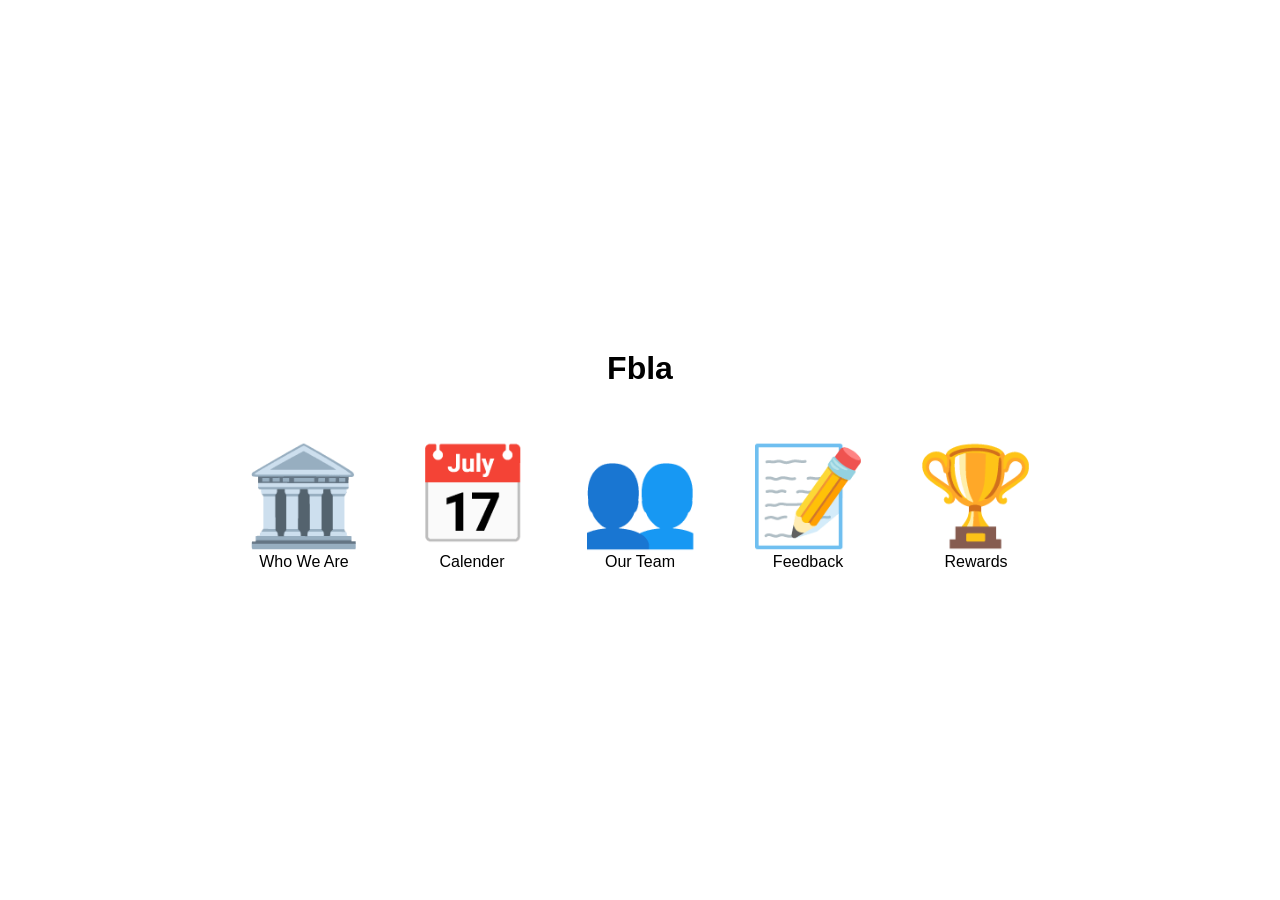
==== index.html @ 7d2c8a55 "Add per-page visibility toggles to the Home Page editor Each home page tile (Who We Are, Calendar, O" ====
<!doctype html>
<html lang="en">
<head>
<meta charset="utf-8">
<title>Club Site</title>
<link rel="icon" href="data:image/svg+xml,<svg xmlns=%22http://www.w3.org/2000/svg%22 viewBox=%220 0 100 100%22><text y=%22.9em%22 font-size=%2290%22>%F0%9F%91%A5</text></svg>">
<style>
  body { display: flex; flex-direction: column; align-items: center; justify-content: center; gap: 2rem; height: 100vh; margin: 0; font-family: sans-serif; }
  .links { display: flex; flex-wrap: wrap; align-items: center; justify-content: center; gap: 3rem; }
  a { text-decoration: none; text-align: center; color: inherit; }
  .icon { display: block; font-size: 6rem; }
</style>
</head>
<body>
  <h1 id="site-title">Club Site</h1>
  <div class="links">
    <a data-page="who-we-are" href="who-we-are/index.html"><span class="icon">🏛️</span>Who We Are</a>
    <a data-page="calender" href="calender/index.html"><span class="icon">📅</span>Calender</a>
    <a data-page="about" href="about/index.html"><span class="icon">👥</span>Our Team</a>
    <a data-page="feedback" href="https://docs.google.com/forms/d/e/1FAIpQLScT0h3Ph6hrFQA-VgD-CpNsoy3BcX07mN5oRUob7Sc38rM9gg/viewform?usp=publish-editor" target="_blank" rel="noopener"><span class="icon">📝</span>Feedback</a>
    <a data-page="rewards" href="rewards/index.html"><span class="icon">🏆</span>Rewards</a>
  </div>
  <script>
    fetch("site.json").then((r) => r.json()).then((site) => {
      if (site.title) {
        document.title = site.title;
        document.getElementById("site-title").textContent = site.title;
      }
      if (site.showIcons === false) {
        document.querySelectorAll(".icon").forEach((el) => el.style.display = "none");
      }
      const hidden = {
        "who-we-are": site.hideWhoWeAre,
        "calender": site.hideCalender,
        "about": site.hideAbout,
        "rewards": site.hideRewards,
        "feedback": site.hideFeedback,
      };
      for (const [page, isHidden] of Object.entries(hidden)) {
        if (!isHidden) continue;
        const tile = document.querySelector(`.links a[data-page="${page}"]`);
        if (tile) tile.style.display = "none";
      }
    }).catch(() => {}); // keep the hardcoded defaults above if this fails
  </script>
</body>
</html>
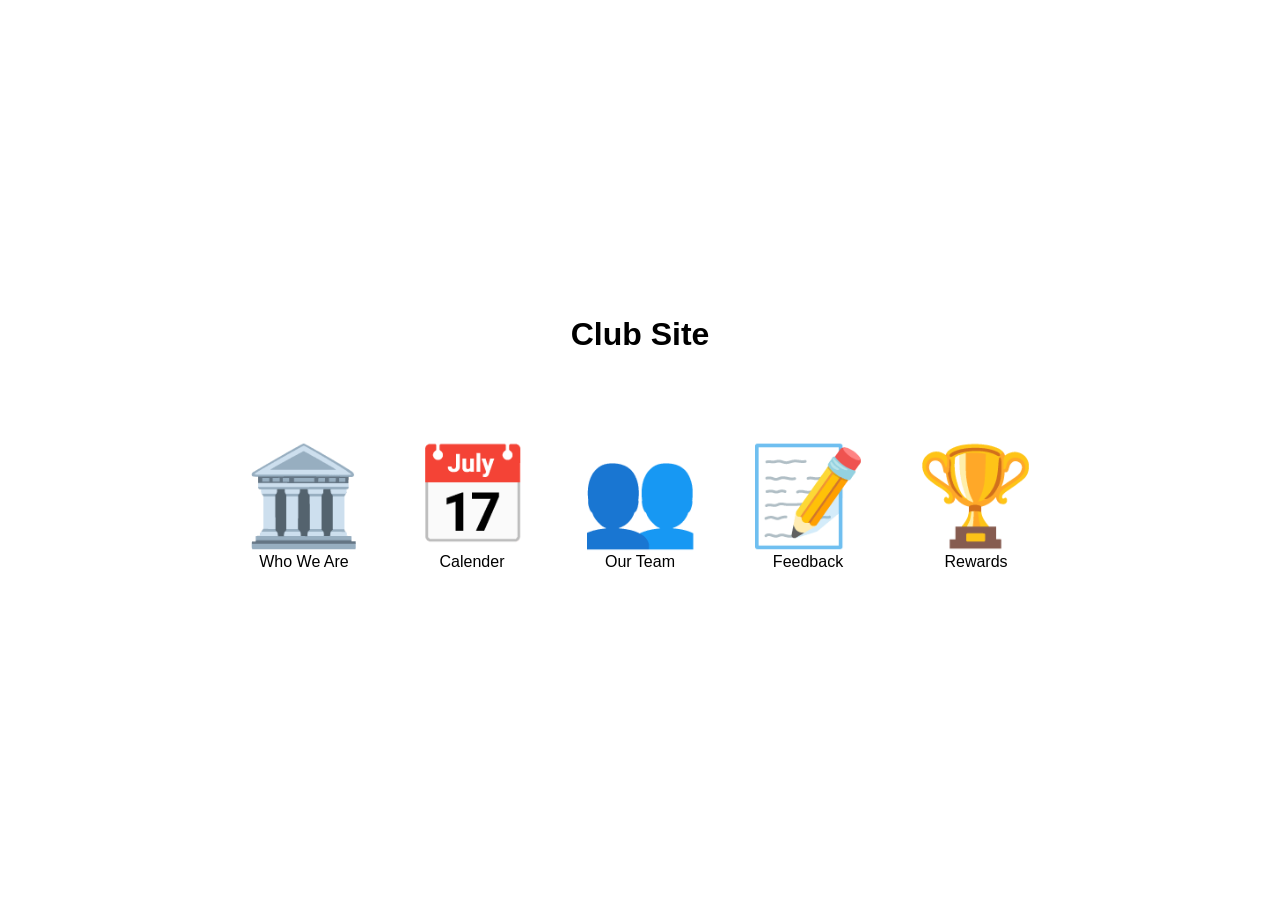
==== commit 9651b2e8: "Add home page logo and a colored options box site.json gains four keys: logo (image path/URL shown a" ====
--- a/index.html
+++ b/index.html
@@ -5,13 +5,17 @@
 <title>Club Site</title>
 <link rel="icon" href="data:image/svg+xml,<svg xmlns=%22http://www.w3.org/2000/svg%22 viewBox=%220 0 100 100%22><text y=%22.9em%22 font-size=%2290%22>%F0%9F%91%A5</text></svg>">
 <style>
-  body { display: flex; flex-direction: column; align-items: center; justify-content: center; gap: 2rem; height: 100vh; margin: 0; font-family: sans-serif; }
-  .links { display: flex; flex-wrap: wrap; align-items: center; justify-content: center; gap: 3rem; }
+  body { display: flex; flex-direction: column; align-items: center; justify-content: center; gap: 2rem; min-height: 100vh; margin: 0; padding: 2rem 1rem; box-sizing: border-box; font-family: sans-serif; }
+  /* The border is transparent and the colors unset until site.json turns the box
+     on, so an untouched site looks exactly as it did before. */
+  .links { display: flex; flex-wrap: wrap; align-items: center; justify-content: center; gap: 3rem; padding: 2rem; border: 2px solid transparent; border-radius: 12px; }
   a { text-decoration: none; text-align: center; color: inherit; }
   .icon { display: block; font-size: 6rem; }
+  #site-logo { max-width: min(100%, 18rem); max-height: 9rem; }
 </style>
 </head>
 <body>
+  <img id="site-logo" alt="" hidden>
   <h1 id="site-title">Club Site</h1>
   <div class="links">
     <a data-page="who-we-are" href="who-we-are/index.html"><span class="icon">🏛️</span>Who We Are</a>
@@ -29,6 +33,19 @@
       if (site.showIcons === false) {
         document.querySelectorAll(".icon").forEach((el) => el.style.display = "none");
       }
+      if (site.logo) {
+        const logo = document.getElementById("site-logo");
+        logo.src = site.logo;
+        logo.hidden = false;
+      }
+      if (site.showLinksBox) {
+        // Set the longhand properties, not the `background`/`border` shorthands, so a
+        // hand-edited site.json can only ever supply a color here — anything else the
+        // CSSOM just drops.
+        const links = document.querySelector(".links");
+        if (site.linksBackground) links.style.backgroundColor = site.linksBackground;
+        if (site.linksBorder) links.style.borderColor = site.linksBorder;
+      }
       const hidden = {
         "who-we-are": site.hideWhoWeAre,
         "calender": site.hideCalender,
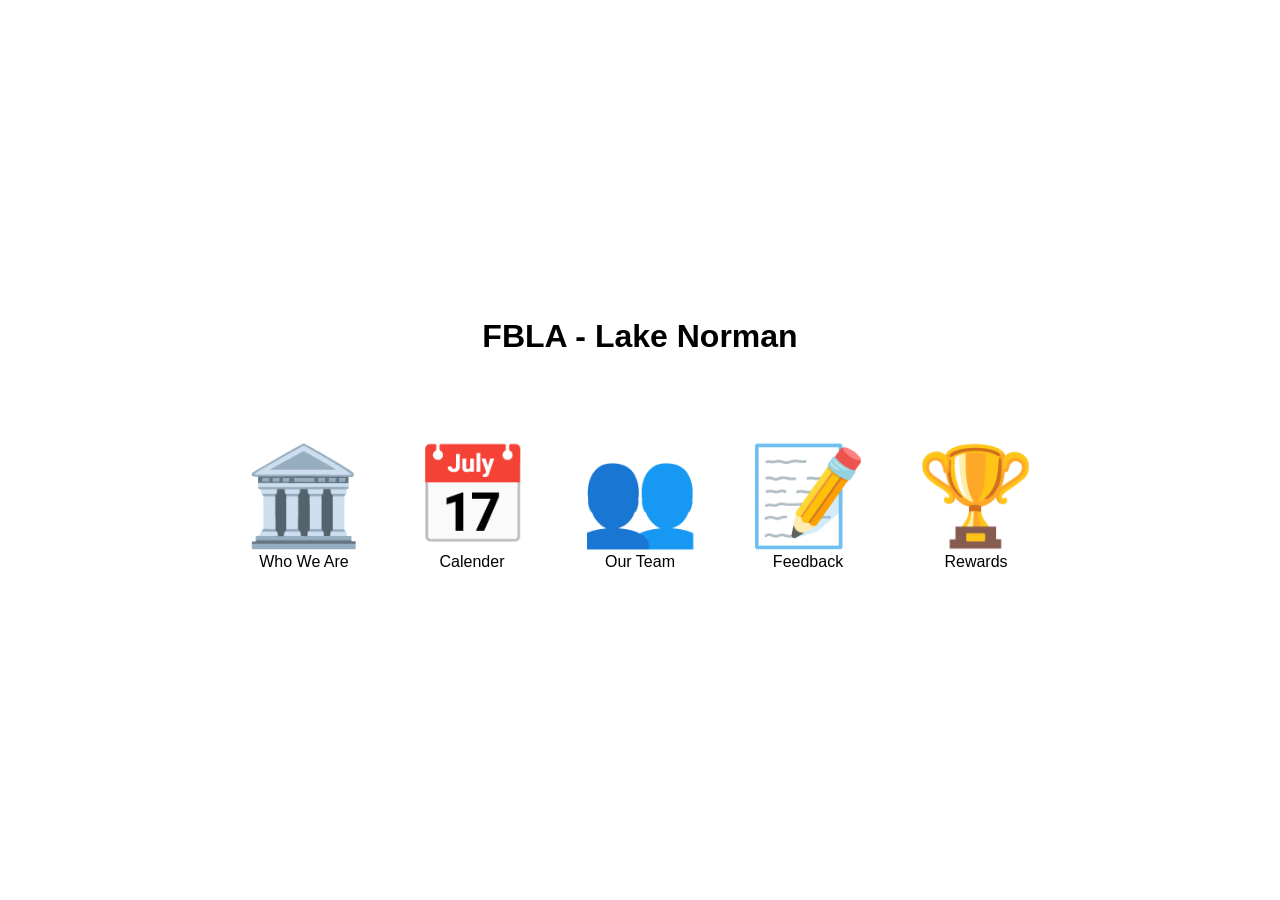
==== commit 723a2e41: "Swap options box border for a page background color, add text color Drops the border around the home" ====
--- a/index.html
+++ b/index.html
@@ -6,9 +6,9 @@
 <link rel="icon" href="data:image/svg+xml,<svg xmlns=%22http://www.w3.org/2000/svg%22 viewBox=%220 0 100 100%22><text y=%22.9em%22 font-size=%2290%22>%F0%9F%91%A5</text></svg>">
 <style>
   body { display: flex; flex-direction: column; align-items: center; justify-content: center; gap: 2rem; min-height: 100vh; margin: 0; padding: 2rem 1rem; box-sizing: border-box; font-family: sans-serif; }
-  /* The border is transparent and the colors unset until site.json turns the box
-     on, so an untouched site looks exactly as it did before. */
-  .links { display: flex; flex-wrap: wrap; align-items: center; justify-content: center; gap: 3rem; padding: 2rem; border: 2px solid transparent; border-radius: 12px; }
+  /* No background until site.json turns customColors on, so an untouched site
+     looks exactly as it did before. */
+  .links { display: flex; flex-wrap: wrap; align-items: center; justify-content: center; gap: 3rem; padding: 2rem; border-radius: 12px; }
   a { text-decoration: none; text-align: center; color: inherit; }
   .icon { display: block; font-size: 6rem; }
   #site-logo { max-width: min(100%, 18rem); max-height: 9rem; }
@@ -38,13 +38,13 @@
         logo.src = site.logo;
         logo.hidden = false;
       }
-      if (site.showLinksBox) {
-        // Set the longhand properties, not the `background`/`border` shorthands, so a
+      if (site.customColors) {
+        // Set the longhand properties, not the `background` shorthand, so a
         // hand-edited site.json can only ever supply a color here — anything else the
         // CSSOM just drops.
-        const links = document.querySelector(".links");
-        if (site.linksBackground) links.style.backgroundColor = site.linksBackground;
-        if (site.linksBorder) links.style.borderColor = site.linksBorder;
+        if (site.pageBackground) document.body.style.backgroundColor = site.pageBackground;
+        if (site.linksBackground) document.querySelector(".links").style.backgroundColor = site.linksBackground;
+        if (site.textColor) document.body.style.color = site.textColor;
       }
       const hidden = {
         "who-we-are": site.hideWhoWeAre,
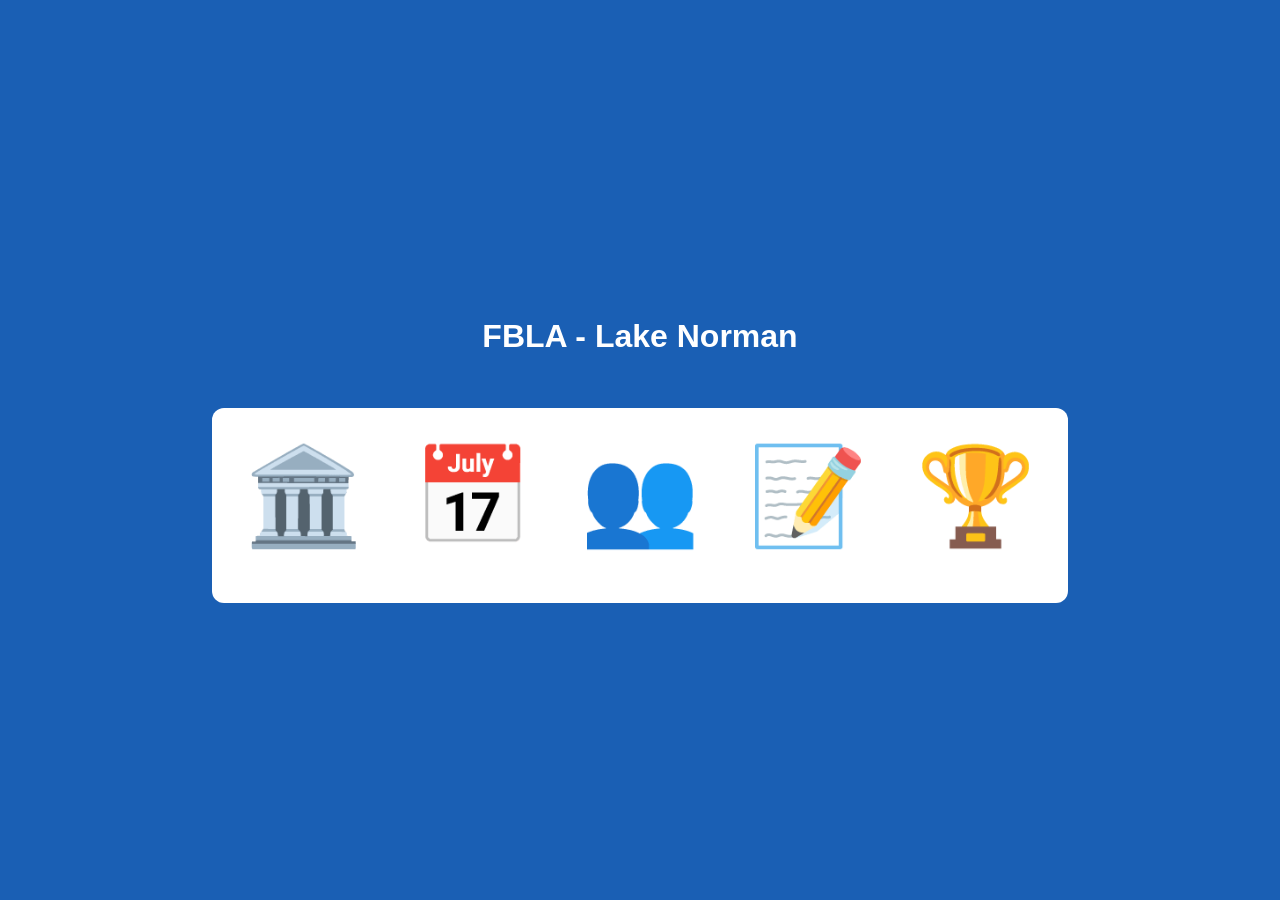
==== commit 4ef454de: "Allow a custom image per home page option instead of the default emoji Each tile gets an optional ic" ====
--- a/index.html
+++ b/index.html
@@ -11,6 +11,9 @@
   .links { display: flex; flex-wrap: wrap; align-items: center; justify-content: center; gap: 3rem; padding: 2rem; border-radius: 12px; }
   a { text-decoration: none; text-align: center; color: inherit; }
   .icon { display: block; font-size: 6rem; }
+  /* A custom icon image starts hidden — JS only shows it once site.json supplies a
+     path, so an unset <img> never renders as a broken-image glyph. */
+  img.icon { display: none; width: 6rem; height: 6rem; object-fit: contain; }
   #site-logo { max-width: min(100%, 18rem); max-height: 9rem; }
 </style>
 </head>
@@ -18,11 +21,11 @@
   <img id="site-logo" alt="" hidden>
   <h1 id="site-title">Club Site</h1>
   <div class="links">
-    <a data-page="who-we-are" href="who-we-are/index.html"><span class="icon">🏛️</span>Who We Are</a>
-    <a data-page="calender" href="calender/index.html"><span class="icon">📅</span>Calender</a>
-    <a data-page="about" href="about/index.html"><span class="icon">👥</span>Our Team</a>
-    <a data-page="feedback" href="https://docs.google.com/forms/d/e/1FAIpQLScT0h3Ph6hrFQA-VgD-CpNsoy3BcX07mN5oRUob7Sc38rM9gg/viewform?usp=publish-editor" target="_blank" rel="noopener"><span class="icon">📝</span>Feedback</a>
-    <a data-page="rewards" href="rewards/index.html"><span class="icon">🏆</span>Rewards</a>
+    <a data-page="who-we-are" href="who-we-are/index.html"><span class="icon">🏛️</span><img class="icon" alt="">Who We Are</a>
+    <a data-page="calender" href="calender/index.html"><span class="icon">📅</span><img class="icon" alt="">Calender</a>
+    <a data-page="about" href="about/index.html"><span class="icon">👥</span><img class="icon" alt="">Our Team</a>
+    <a data-page="feedback" href="https://docs.google.com/forms/d/e/1FAIpQLScT0h3Ph6hrFQA-VgD-CpNsoy3BcX07mN5oRUob7Sc38rM9gg/viewform?usp=publish-editor" target="_blank" rel="noopener"><span class="icon">📝</span><img class="icon" alt="">Feedback</a>
+    <a data-page="rewards" href="rewards/index.html"><span class="icon">🏆</span><img class="icon" alt="">Rewards</a>
   </div>
   <script>
     fetch("site.json").then((r) => r.json()).then((site) => {
@@ -30,7 +33,28 @@
         document.title = site.title;
         document.getElementById("site-title").textContent = site.title;
       }
+      const icons = {
+        "who-we-are": site.iconWhoWeAre,
+        "calender": site.iconCalender,
+        "about": site.iconAbout,
+        "rewards": site.iconRewards,
+        "feedback": site.iconFeedback,
+      };
+      for (const [page, src] of Object.entries(icons)) {
+        if (!src) continue;
+        const tile = document.querySelector(`.links a[data-page="${page}"]`);
+        if (!tile) continue;
+        const span = tile.querySelector("span.icon");
+        const img = tile.querySelector("img.icon");
+        if (span) span.style.display = "none";
+        if (img) {
+          img.src = src;
+          img.style.display = "block";
+        }
+      }
       if (site.showIcons === false) {
+        // Runs after the custom-icon swap above so "hide icons" always wins, even
+        // for a tile that just got switched to a custom image.
         document.querySelectorAll(".icon").forEach((el) => el.style.display = "none");
       }
       if (site.logo) {
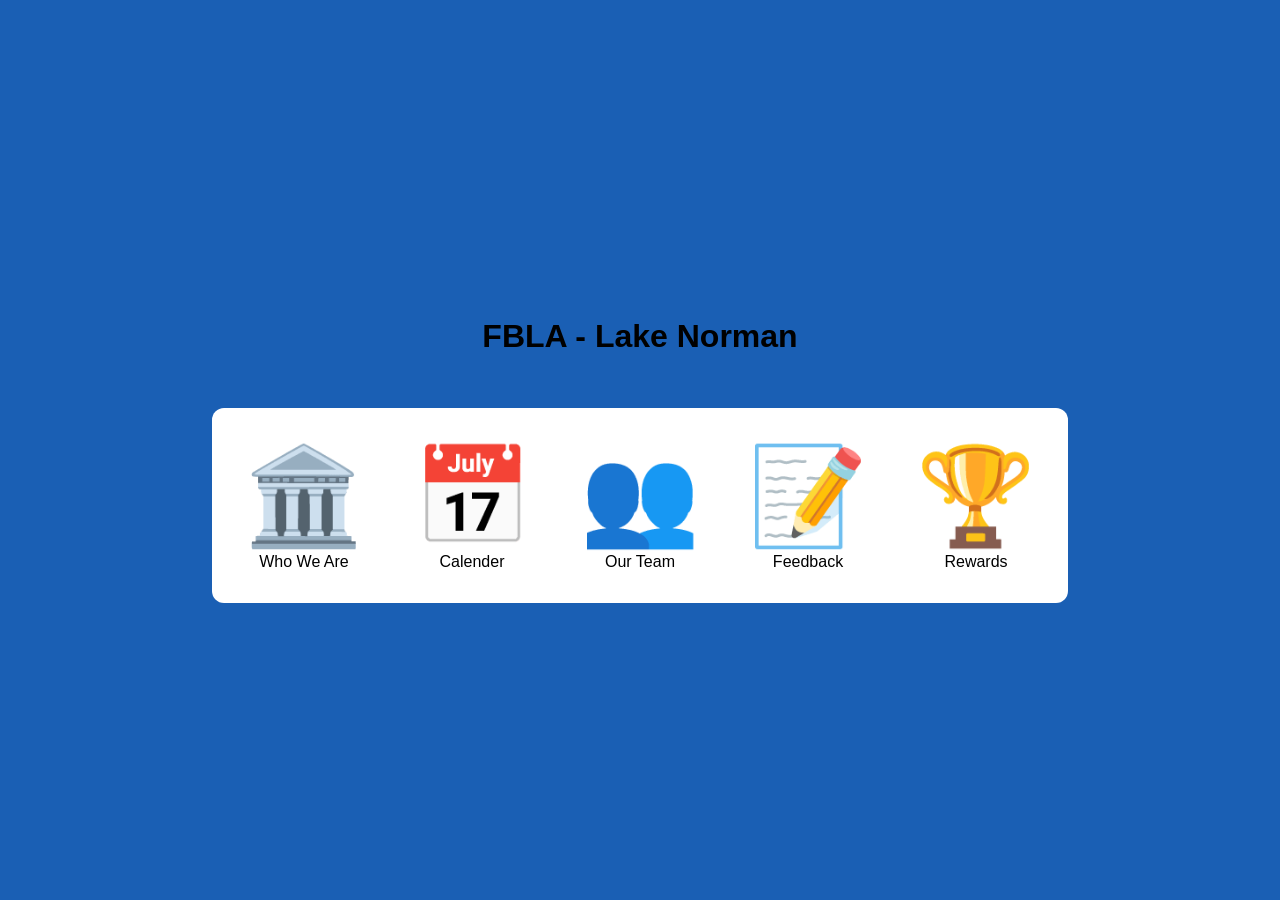
==== commit f45fe745: "Split home page text color into title color and options text color textColor previously set body's c" ====
--- a/index.html
+++ b/index.html
@@ -68,7 +68,10 @@
         // CSSOM just drops.
         if (site.pageBackground) document.body.style.backgroundColor = site.pageBackground;
         if (site.linksBackground) document.querySelector(".links").style.backgroundColor = site.linksBackground;
-        if (site.textColor) document.body.style.color = site.textColor;
+        if (site.titleColor) document.getElementById("site-title").style.color = site.titleColor;
+        if (site.linksTextColor) {
+          document.querySelectorAll(".links a").forEach((a) => a.style.color = site.linksTextColor);
+        }
       }
       const hidden = {
         "who-we-are": site.hideWhoWeAre,
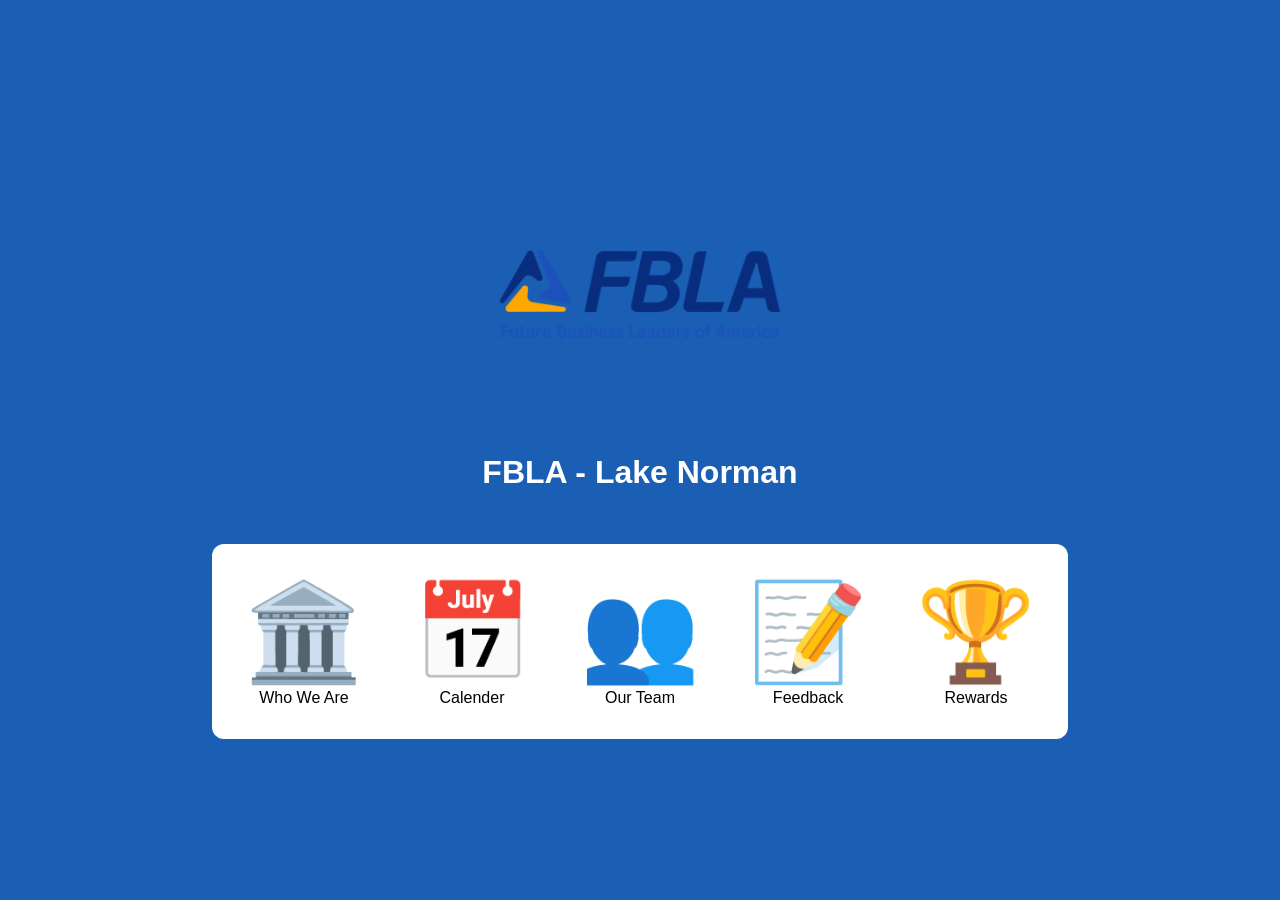
==== commit 4efda2ce: "Make the logo transparent, bigger, and give it an optional background box assets/logo.png: key out t" ====
--- a/index.html
+++ b/index.html
@@ -14,7 +14,9 @@
   /* A custom icon image starts hidden — JS only shows it once site.json supplies a
      path, so an unset <img> never renders as a broken-image glyph. */
   img.icon { display: none; width: 6rem; height: 6rem; object-fit: contain; }
-  #site-logo { max-width: min(100%, 18rem); max-height: 9rem; }
+  /* Padding/radius are invisible until site.json sets a background, matching
+     the same trick used for .links. */
+  #site-logo { max-width: min(100%, 28rem); max-height: 14rem; padding: 0.5rem 1rem; border-radius: 12px; }
 </style>
 </head>
 <body>
@@ -68,6 +70,7 @@
         // CSSOM just drops.
         if (site.pageBackground) document.body.style.backgroundColor = site.pageBackground;
         if (site.linksBackground) document.querySelector(".links").style.backgroundColor = site.linksBackground;
+        if (site.logoBackground) document.getElementById("site-logo").style.backgroundColor = site.logoBackground;
         if (site.titleColor) document.getElementById("site-title").style.color = site.titleColor;
         if (site.linksTextColor) {
           document.querySelectorAll(".links a").forEach((a) => a.style.color = site.linksTextColor);
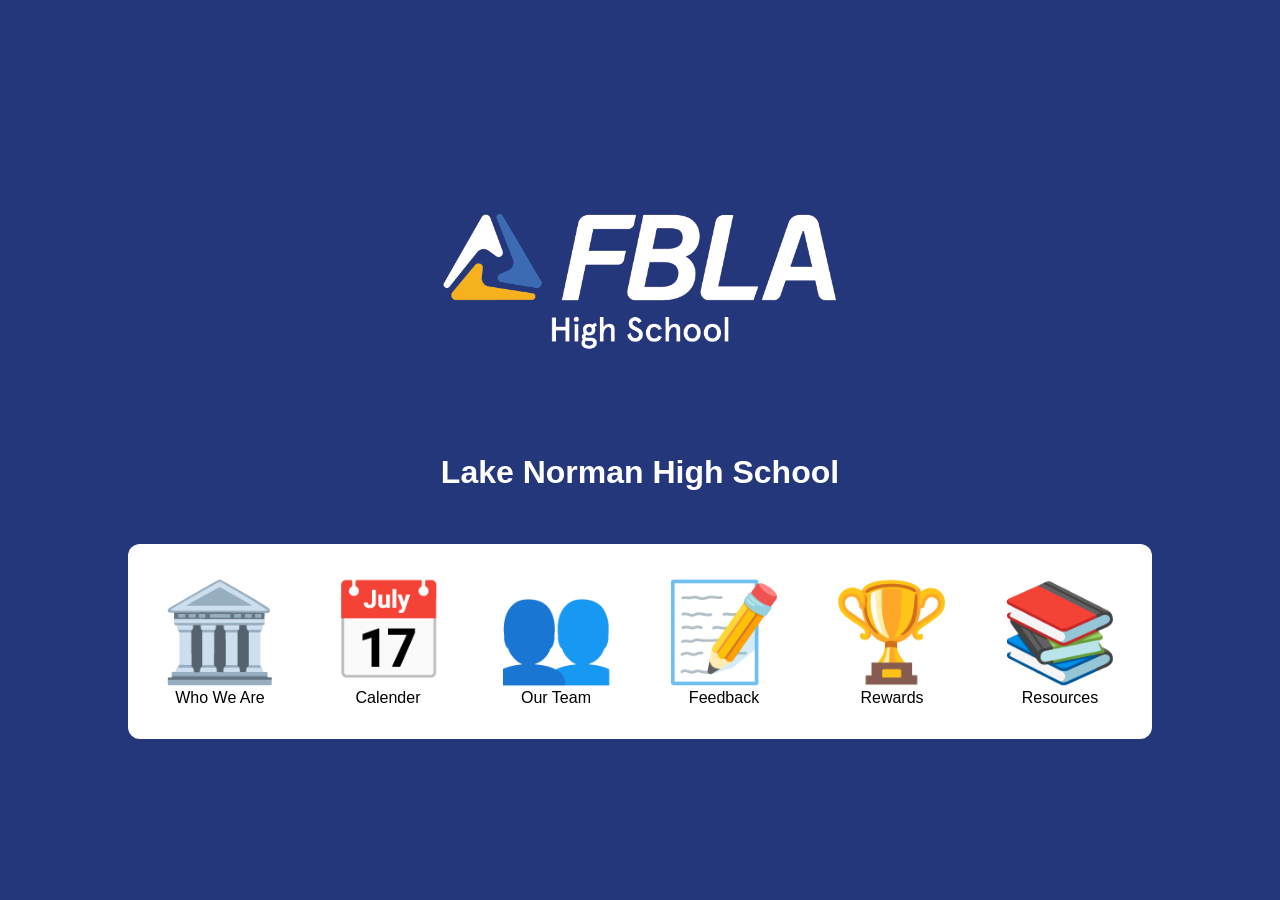
==== commit e4dc95ff: "Add Resources page, custom home page links, and ICLX credit - New resources/ template site (links.js" ====
--- a/index.html
+++ b/index.html
@@ -1,7 +1,9 @@
 <!doctype html>
+<!-- Built with Club-Site, created by ICLX (icecubelabs.xyz) -->
 <html lang="en">
 <head>
 <meta charset="utf-8">
+<meta name="generator" content="Club-Site by ICLX (icecubelabs.xyz)">
 <title>Club Site</title>
 <link rel="icon" href="data:image/svg+xml,<svg xmlns=%22http://www.w3.org/2000/svg%22 viewBox=%220 0 100 100%22><text y=%22.9em%22 font-size=%2290%22>%F0%9F%91%A5</text></svg>">
 <style>
@@ -28,9 +30,48 @@
     <a data-page="about" href="about/index.html"><span class="icon">👥</span><img class="icon" alt="">Our Team</a>
     <a data-page="feedback" href="https://docs.google.com/forms/d/e/1FAIpQLScT0h3Ph6hrFQA-VgD-CpNsoy3BcX07mN5oRUob7Sc38rM9gg/viewform?usp=publish-editor" target="_blank" rel="noopener"><span class="icon">📝</span><img class="icon" alt="">Feedback</a>
     <a data-page="rewards" href="rewards/index.html"><span class="icon">🏆</span><img class="icon" alt="">Rewards</a>
+    <a data-page="resources" href="resources/index.html"><span class="icon">📚</span><img class="icon" alt="">Resources</a>
   </div>
   <script>
-    fetch("site.json").then((r) => r.json()).then((site) => {
+    // Only http(s), mailto, and scheme-less (relative) URLs are allowed, so a
+    // hand-edited home-links.json can't turn a tile into a javascript: link.
+    function isSafeUrl(url) {
+      if (!url) return false;
+      const scheme = url.match(/^([a-z][a-z0-9+.-]*):/i);
+      return !scheme || ["http", "https", "mailto"].includes(scheme[1].toLowerCase());
+    }
+
+    Promise.all([
+      fetch("site.json").then((r) => r.json()),
+      fetch("home-links.json").then((r) => r.json()).catch(() => []),
+    ]).then(([site, homeLinks]) => {
+      // Custom tiles go in first, so the icon/color settings below apply to
+      // them the same as to the built-in tiles.
+      const links = document.querySelector(".links");
+      for (const l of Array.isArray(homeLinks) ? homeLinks : []) {
+        if (!isSafeUrl(l.url)) continue;
+        const tile = document.createElement("a");
+        tile.dataset.page = "custom";
+        tile.href = l.url;
+        if (/^https?:/i.test(l.url)) {
+          tile.target = "_blank";
+          tile.rel = "noopener";
+        }
+        const span = document.createElement("span");
+        span.className = "icon";
+        span.textContent = "🔗";
+        const img = document.createElement("img");
+        img.className = "icon";
+        img.alt = "";
+        if (l.photo) {
+          span.style.display = "none";
+          img.src = l.photo;
+          img.style.display = "block";
+        }
+        tile.append(span, img, document.createTextNode(l.title || l.url));
+        links.append(tile);
+      }
+
       if (site.title) {
         document.title = site.title;
         document.getElementById("site-title").textContent = site.title;
@@ -40,6 +81,7 @@
         "calender": site.iconCalender,
         "about": site.iconAbout,
         "rewards": site.iconRewards,
+        "resources": site.iconResources,
         "feedback": site.iconFeedback,
       };
       for (const [page, src] of Object.entries(icons)) {
@@ -81,6 +123,7 @@
         "calender": site.hideCalender,
         "about": site.hideAbout,
         "rewards": site.hideRewards,
+        "resources": site.hideResources,
         "feedback": site.hideFeedback,
       };
       for (const [page, isHidden] of Object.entries(hidden)) {
@@ -90,5 +133,6 @@
       }
     }).catch(() => {}); // keep the hardcoded defaults above if this fails
   </script>
+  <span hidden aria-hidden="true" data-watermark>Created by ICLX (icecubelabs.xyz)</span>
 </body>
 </html>
